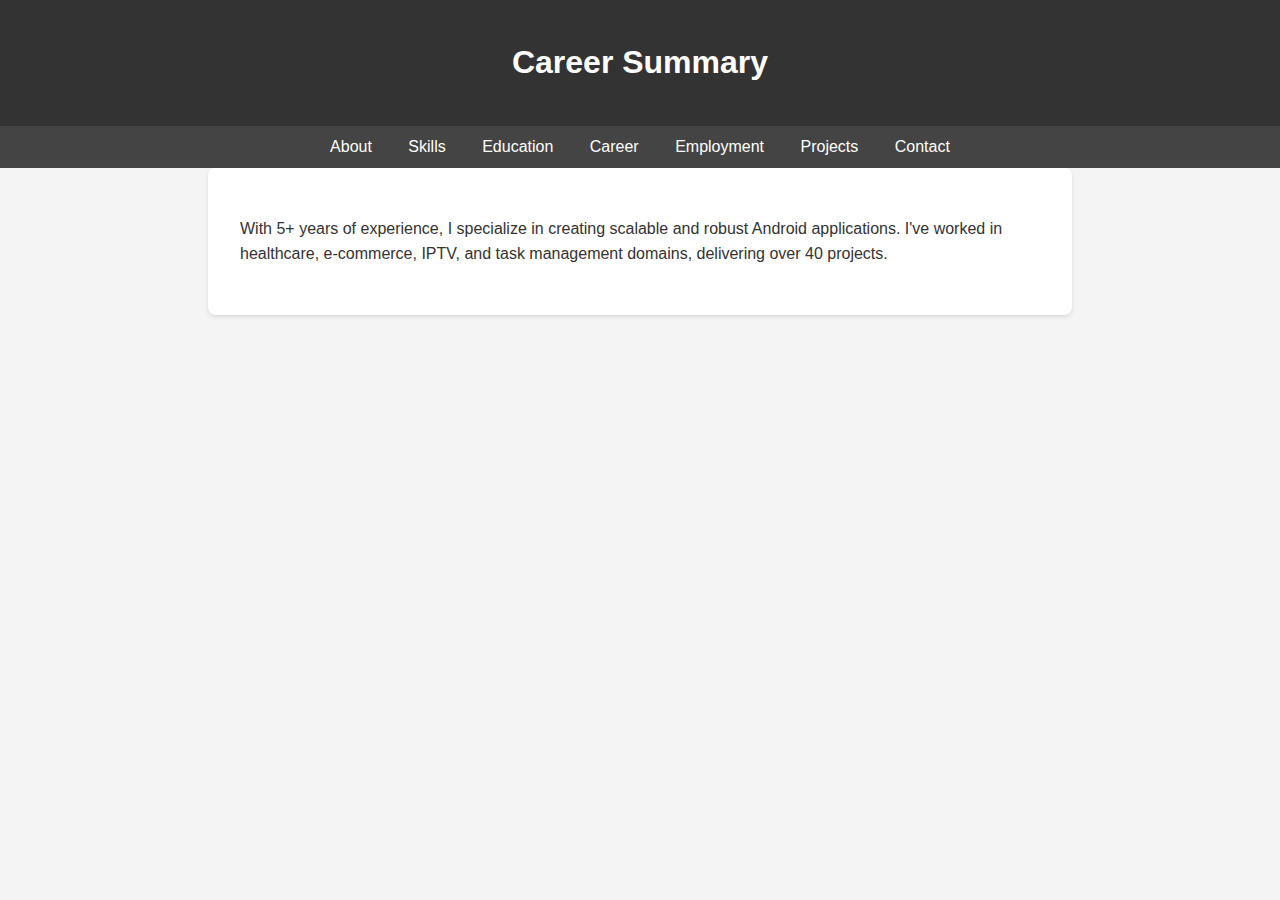
==== career-summary.html @ ccaca026 "separete page" ====
<!DOCTYPE html>
<html lang="en">
<head>
  <meta charset="UTF-8">
  <meta name="viewport" content="width=device-width, initial-scale=1.0">
  <title>Career Summary</title>
  <link rel="stylesheet" href="styles.css">
</head>
<body>
  <header>
    <h1>Career Summary</h1>
  </header>
  <nav>
    <a href="index.html">About</a>
    <a href="skills.html">Skills</a>
    <a href="education.html">Education</a>
    <a href="career-summary.html">Career</a>
    <a href="employment.html">Employment</a>
    <a href="projects.html">Projects</a>
    <a href="contact.html">Contact</a>
  </nav>
  <section>
    <p>With 5+ years of experience, I specialize in creating scalable and robust Android applications. I've worked in healthcare, e-commerce, IPTV, and task management domains, delivering over 40 projects.</p>
  </section>
</body>
</html>
---- styles.css ----
body {
  font-family: Arial, sans-serif;
  margin: 0;
  padding: 0;
  line-height: 1.6;
  background-color: #f4f4f4;
  color: #333;
}
header {
  background: #333;
  color: #fff;
  padding: 1rem 0;
  text-align: center;
}
nav {
  background: #444;
  text-align: center;
  padding: 0.5rem 0;
}
nav a {
  color: #fff;
  text-decoration: none;
  margin: 0 1rem;
}
nav a:hover {
  text-decoration: underline;
}
section {
  padding: 2rem;
  max-width: 800px;
  margin: auto;
  background: #fff;
  margin-bottom: 1rem;
  border-radius: 8px;
  box-shadow: 0 2px 4px rgba(0, 0, 0, 0.1);
}
/* About Section */
.about-section {
  display: flex;
  align-items: center;
  justify-content: center;
  flex-wrap: wrap;
  text-align: center;
  gap: 1rem;
}

.profile-image {
  max-width: 200px; /* Limits the width */
  max-height: 200px; /* Limits the height */
  width: 200px; /* Maintains aspect ratio */
  height: 200px; /* Maintains aspect ratio */
  border-radius: 50%; /* Circular image */
  border: 2px solid #444; /* Optional border */
  box-shadow: 0 2px 4px rgba(0, 0, 0, 0.1); /* Optional shadow */
}
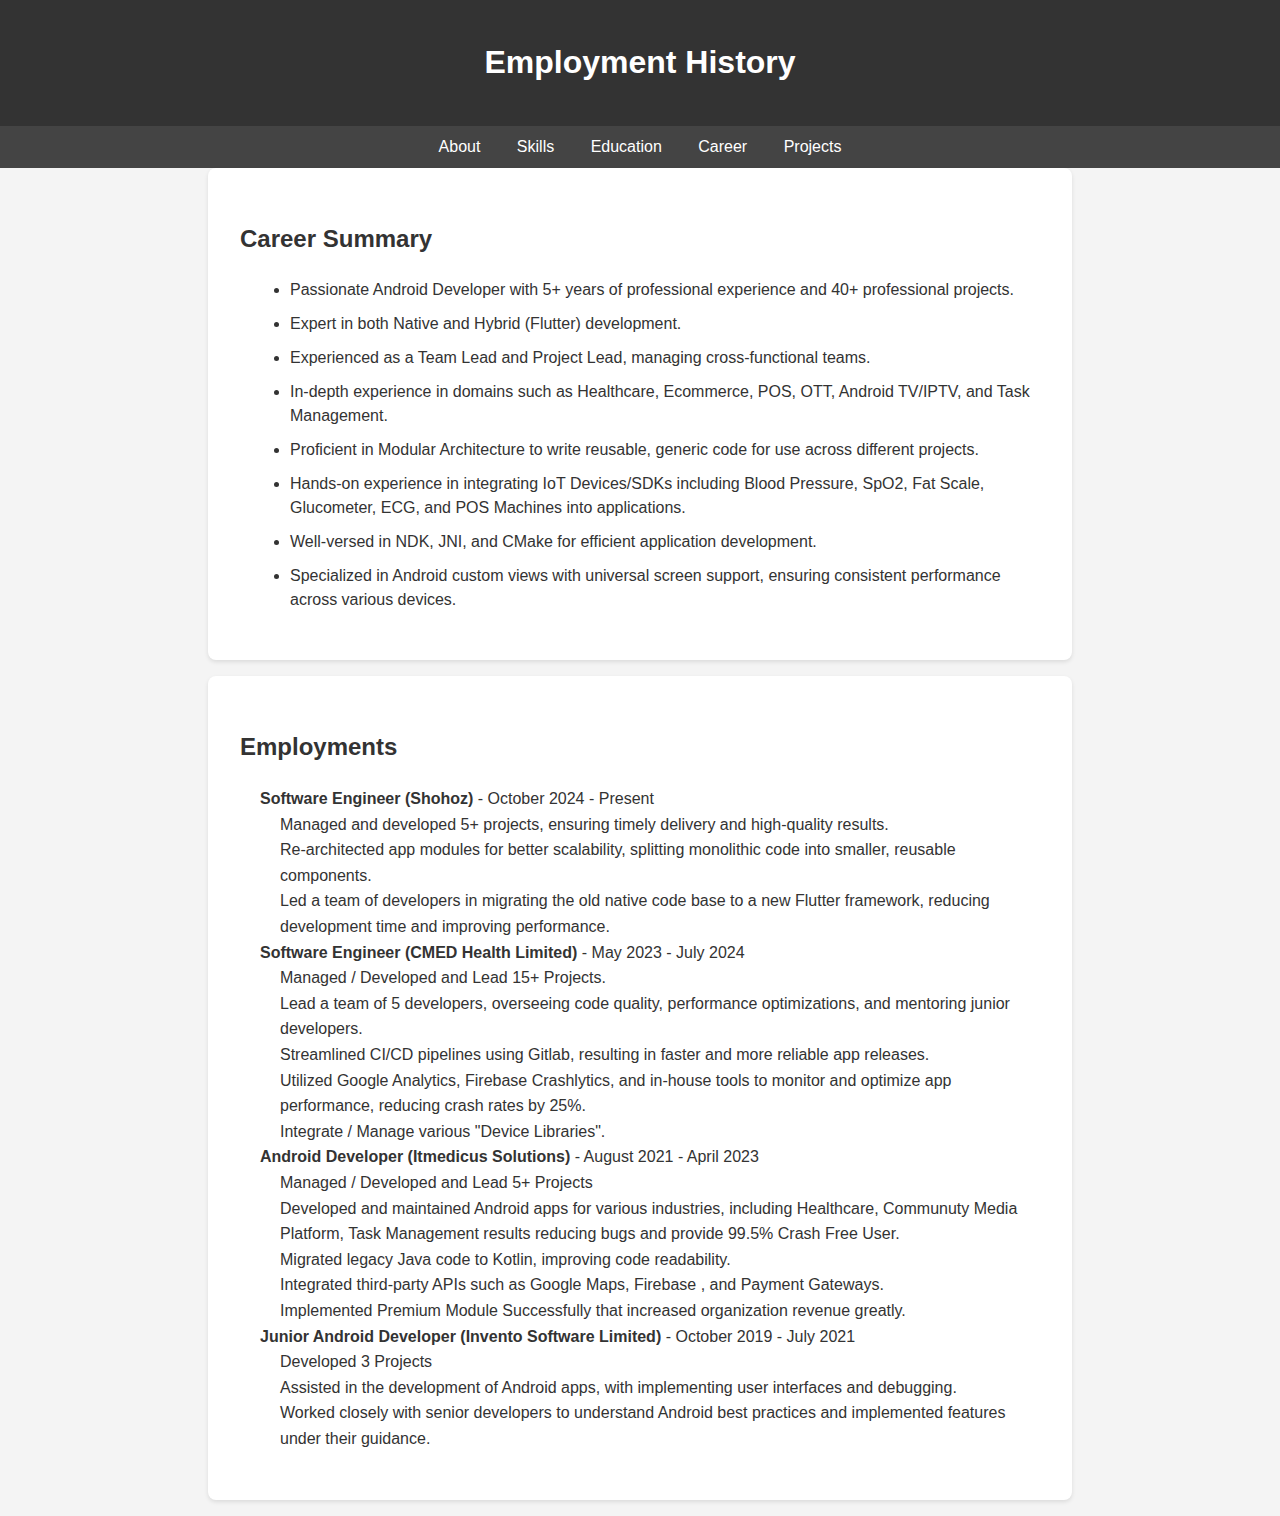
==== commit 55231cee: "initial wip" ====
--- a/career-summary.html
+++ b/career-summary.html
@@ -3,24 +3,82 @@
 <head>
   <meta charset="UTF-8">
   <meta name="viewport" content="width=device-width, initial-scale=1.0">
-  <title>Career Summary</title>
+  <title>Employment History</title>
   <link rel="stylesheet" href="styles.css">
 </head>
 <body>
   <header>
-    <h1>Career Summary</h1>
+    <h1>Employment History</h1>
   </header>
   <nav>
     <a href="index.html">About</a>
     <a href="skills.html">Skills</a>
     <a href="education.html">Education</a>
     <a href="career-summary.html">Career</a>
-    <a href="employment.html">Employment</a>
     <a href="projects.html">Projects</a>
-    <a href="contact.html">Contact</a>
   </nav>
+  
+  <!-- Career Summary Section -->
   <section>
-    <p>With 5+ years of experience, I specialize in creating scalable and robust Android applications. I've worked in healthcare, e-commerce, IPTV, and task management domains, delivering over 40 projects.</p>
+    <h2>Career Summary</h2>
+    <ul class="styled-list">
+      <li>Passionate Android Developer with 5+ years of professional experience and 40+ professional projects.</li>
+      <li>Expert in both Native and Hybrid (Flutter) development.</li>
+      <li>Experienced as a Team Lead and Project Lead, managing cross-functional teams.</li>
+      <li>In-depth experience in domains such as Healthcare, Ecommerce, POS, OTT, Android TV/IPTV, and Task Management.</li>
+      <li>Proficient in Modular Architecture to write reusable, generic code for use across different projects.</li>
+      <li>Hands-on experience in integrating IoT Devices/SDKs including Blood Pressure, SpO2, Fat Scale, Glucometer, ECG, and POS Machines into applications.</li>
+      <li>Well-versed in NDK, JNI, and CMake for efficient application development.</li>
+      <li>Specialized in Android custom views with universal screen support, ensuring consistent performance across various devices.</li>
+    </ul>
   </section>
+
+  <section>
+    <h2>Employments</h2>
+    <ul>
+      <li>
+        <strong>Software Engineer (Shohoz)</strong> - October 2024 - Present
+        <ul>
+          <li>Managed and developed 5+ projects, ensuring timely delivery and high-quality results.</li>
+          <li>Re-architected app modules for better scalability, splitting monolithic code into smaller, reusable components.</li>
+          <li>Led a team of developers in migrating the old native code base to a new Flutter framework, reducing development time and improving performance.</li>
+        </ul>
+      </li>
+      <li>
+        <strong>Software Engineer (CMED Health Limited)</strong> - May 2023 - July 2024
+        <ul>
+          <li>Managed / Developed and Lead 15+ Projects.</li>
+          <li>Lead a team of 5 developers, overseeing code quality, performance optimizations, and mentoring junior developers.</li>
+          <li>Streamlined CI/CD pipelines using Gitlab, resulting in faster and more reliable app releases.</li>
+          <li>Utilized Google Analytics, Firebase Crashlytics, and in-house tools to monitor and optimize app performance, reducing crash rates by 25%.</li>
+          <li>Integrate / Manage various "Device Libraries".</li>
+
+        </ul>
+      </li>
+      <li>
+        <strong>Android Developer (Itmedicus Solutions)</strong> - August 2021 - April 2023
+        <ul>
+          <li>Managed / Developed and Lead  5+ Projects</li>
+          <li>Developed and maintained Android apps for various industries, including Healthcare, Communuty Media Platform, Task Management results reducing bugs and provide 99.5% Crash Free User.</li>
+          <li>Migrated legacy Java code to Kotlin, improving code readability.</li>
+          <li>Integrated third-party APIs such as Google Maps, Firebase , and Payment Gateways.</li>
+          <li>Implemented Premium Module Successfully that increased organization revenue greatly.</li>
+        </ul>
+      </li>
+      <li>
+        <strong>Junior Android Developer (Invento Software Limited)</strong> - October 2019 - July 2021
+        <ul>
+          <li>Developed 3 Projects</li>
+          <li>Assisted in the development of Android apps, with implementing user interfaces and debugging.</li>
+          <li>Worked closely with senior developers to understand Android best practices and implemented features under their guidance.</li>
+        </ul>
+      </li>
+    </ul>
+  </section>
+  <style>
+    ul li {
+  margin-left: 20px; /* Adjust the value as needed */
+}
+  </style>
 </body>
 </html>
--- a/styles.css
+++ b/styles.css
@@ -54,3 +54,205 @@
   box-shadow: 0 2px 4px rgba(0, 0, 0, 0.1); /* Optional shadow */
 }
 
+.about-section {
+  display: flex;
+  flex-direction: column;
+  align-items: center;
+  margin: 20px;
+  padding: 20px;
+  background-color: #f9f9f9;
+  border-radius: 10px;
+  box-shadow: 0 4px 8px rgba(0, 0, 0, 0.1);
+}
+
+.profile-container {
+  display: flex;
+  align-items: center;
+  gap: 20px;
+}
+
+.profile-image {
+  border-radius: 50%;
+  width: 150px;
+  height: 150px;
+  object-fit: cover;
+}
+
+.profile-content {
+  max-width: 600px;
+}
+
+.highlights ul {
+  list-style-type: none;
+  padding: 0;
+}
+
+.highlights li {
+  margin: 10px 0;
+}
+
+.contact-details a, .social-media a {
+  color: #0073e6;
+  text-decoration: none;
+}
+
+.contact-details a:hover, .social-media a:hover {
+  text-decoration: underline;
+}
+
+.social-media p {
+  margin: 0;
+}
+
+section ul {
+  list-style-type: none;
+  padding: 0;
+}
+
+.portfolio-item {
+  display: flex;
+  align-items: center;
+  margin-bottom: 20px;
+}
+
+.portfolio-item a {
+  display: flex;
+  align-items: center;
+  text-decoration: none;
+  color: #000;
+}
+
+.portfolio-item img.app-icon {
+  width: 50px;
+  height: 50px;
+  margin-right: 15px;
+  border-radius: 8px; /* Optional for rounded corners */
+  object-fit: cover;
+}
+
+.portfolio-item span {
+  font-size: 16px;
+  line-height: 1.5; /* Optional for better readability */
+}
+
+.portfolio-item a:hover {
+  text-decoration: underline;
+  color: #007BFF; /* Optional hover effect */
+}
+
+.company-title {
+  color: #646566; /* Example: Set to a blue shade */
+  font-size: 1.5rem; /* Adjust font size if necessary */
+  font-weight: bold; /* Make the text bold */
+  margin-bottom: 10px; /* Add spacing between the title and content */
+}
+
+.styled-list {
+  list-style-type: disc; /* Use a filled circle for bullet points */
+  margin-left: 20px; /* Add indentation for the list */
+  padding-left: 10px; /* Add padding for better spacing */
+}
+
+.styled-list li {
+  margin-bottom: 10px; /* Add space between each list item */
+  font-size: 1rem; /* Adjust font size for readability */
+  line-height: 1.5; /* Increase line height for better spacing */
+}
+.portfolio-item {
+  margin-bottom: 20px;
+}
+
+.app-icon {
+  width: 60px;
+  height: 60px;
+  margin-right: 10px;
+  vertical-align: middle;
+}
+
+.item-details {
+  display: flex;
+  flex-wrap: wrap;
+  gap: 20px;
+  margin-top: 10px;
+}
+
+.item-details span {
+  flex: 1;
+  min-width: 200px;
+}
+
+section ul {
+  list-style: none;
+  padding: 0;
+}
+
+.portfolio-item {
+  margin-bottom: 20px;
+}
+
+.item-header {
+  display: flex;
+  align-items: center;
+  gap: 10px;
+  margin-bottom: 10px;
+}
+
+.app-icon {
+  width: 50px;
+  height: 50px;
+  border-radius: 5px;
+}
+
+.company-title {
+  margin-top: 20px;
+  font-size: 18px;
+  color: #333;
+}
+
+.item-content {
+  margin-left: 60px; /* Aligns content under the title and image */
+}
+
+  /* Flexbox for item layout */
+  .portfolio-item {
+    display: flex;
+    align-items: center;
+    margin-bottom: 20px;
+  }
+
+  .item-header {
+    display: flex;
+    align-items: flex-start;
+  }
+
+  /* Style for the image */
+  .app-icon {
+    width: 50px; /* adjust size as needed */
+    height: 50px; /* adjust size as needed */
+    margin-right: 20px;
+  }
+
+  /* Container for the title and content */
+  .title-container {
+    display: flex;
+    flex-direction: column;
+  }
+
+  /* Style for the title and content */
+  .item-content {
+    margin-top: 10px;
+  }
+
+  .item-content p {
+    margin: 5px 0;
+  }
+
+  /* Additional styling for the overall section */
+  .company-title {
+    font-size: 1.5em;
+    margin-bottom: 10px;
+  }
+  
+
+
+
